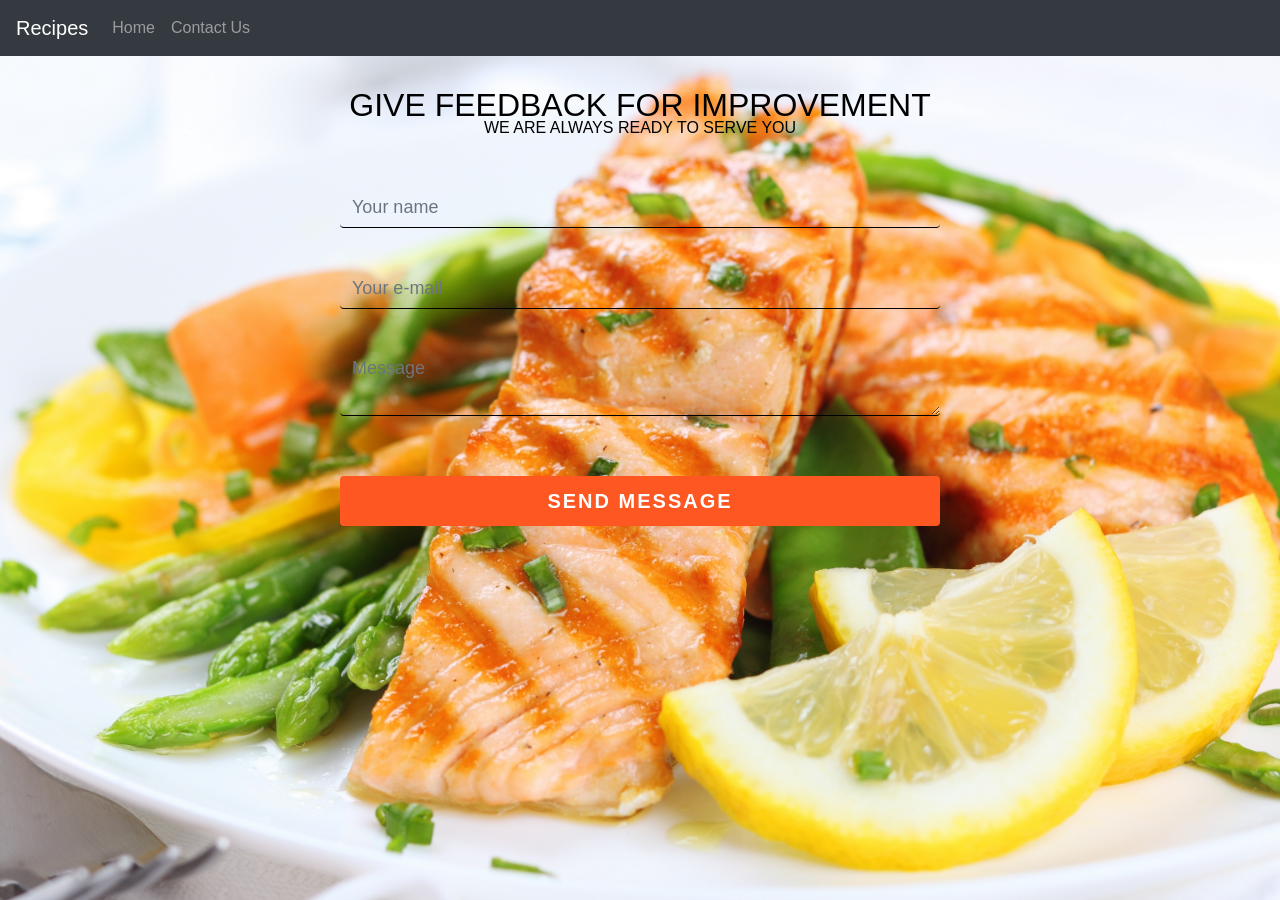
==== feedback.html @ b6a387ec "file commited" ====
<html>
<head>
<title>Feedback Form</title>
<link
      rel="stylesheet"
      href="https://maxcdn.bootstrapcdn.com/bootstrap/4.3.1/css/bootstrap.min.css"
    />
<link rel="stylesheet" type="text/css" href="fstyle.css">
</head>
<body>
<nav class="navbar navbar-expand-md bg-dark fixed-top navbar-dark">
      <a class="navbar-brand" href="#">Recipes</a>
      <button
        class="navbar-toggler"
        type="button"
        data-toggle="collapse"
        data-target="#collapsibleNavbar"
      >
        <span class="navbar-toggler-icon"></span>
      </button>
      <div class="collapse navbar-collapse" id="collapsibleNavbar">
        <ul class="navbar-nav">
          <li class="nav-item">
            <a class="nav-link" href="./index.html">Home</a>
          </li>
          <li class="nav-item">
            <a class="nav-link" href="#">Contact Us</a>
          </li>
        </ul>
      </div>
    </nav>
        <div class="feedback-title">
                    <h1>Give feedback for improvement</h1>
                    <h2>We are always ready to serve you</h2>
         </div>
         <div class="feedback-form">
                  <form id="feedback-form" method="post" action="" style="display: flex;flex-direction: column;align-items: center">
                  <input name="name" type="text" class="form-control" placeholder="Your name" required>
                  <br>
                   <input name="email" type="email" class="form-control" placeholder="Your e-mail" required>
                   <br>
                   <textarea name="message" class="form-control" placeholder="Message" row="4" required></textarea><br>
                   <input type="submit" class="form-control submit" value="SEND MESSAGE">
                 
                   </form>
          </div>        
</body>
</html>
---- fstyle.css ----
body{
     margin:0;
     padding:0;
     text-align:center;
     background:url(pic5.jpg);
     background-size:cover;
     background-position:center;
     font-family:sans-serif:cursive;
}
.feedback-title
{
      margin-top:100px;
      color:black;
      text-transform:uppercase;
      transition:all 1s ease-in-out;
}
.feedback-title h1{
      font-size:32px;
      line-height:10px;`
}
.feedback-title h2{
      font-size:16px;
}
form
{
    margin-top:50px;
    transition:all 1s ease-in-out;
}
.form-control
{
    width:600px;
    background:transparent;

    border:none;
    outline:none;
    border-bottom:1px solid black;
    color:#fff;
    font-size:18px;
    margin-bottom:16px;
}
input
{
height:45px;
}
form .submit
{
background:#ff5722;
border-color:transparent;
color:#fff;
font-size:20px;
font-weight:bold;
letter-spacing:2px;
height:50px;
margin-top:20px;

}
form .submit:hover
{
     background-color:#f44336;
     cursor:pointer;
   opacity:1;
}
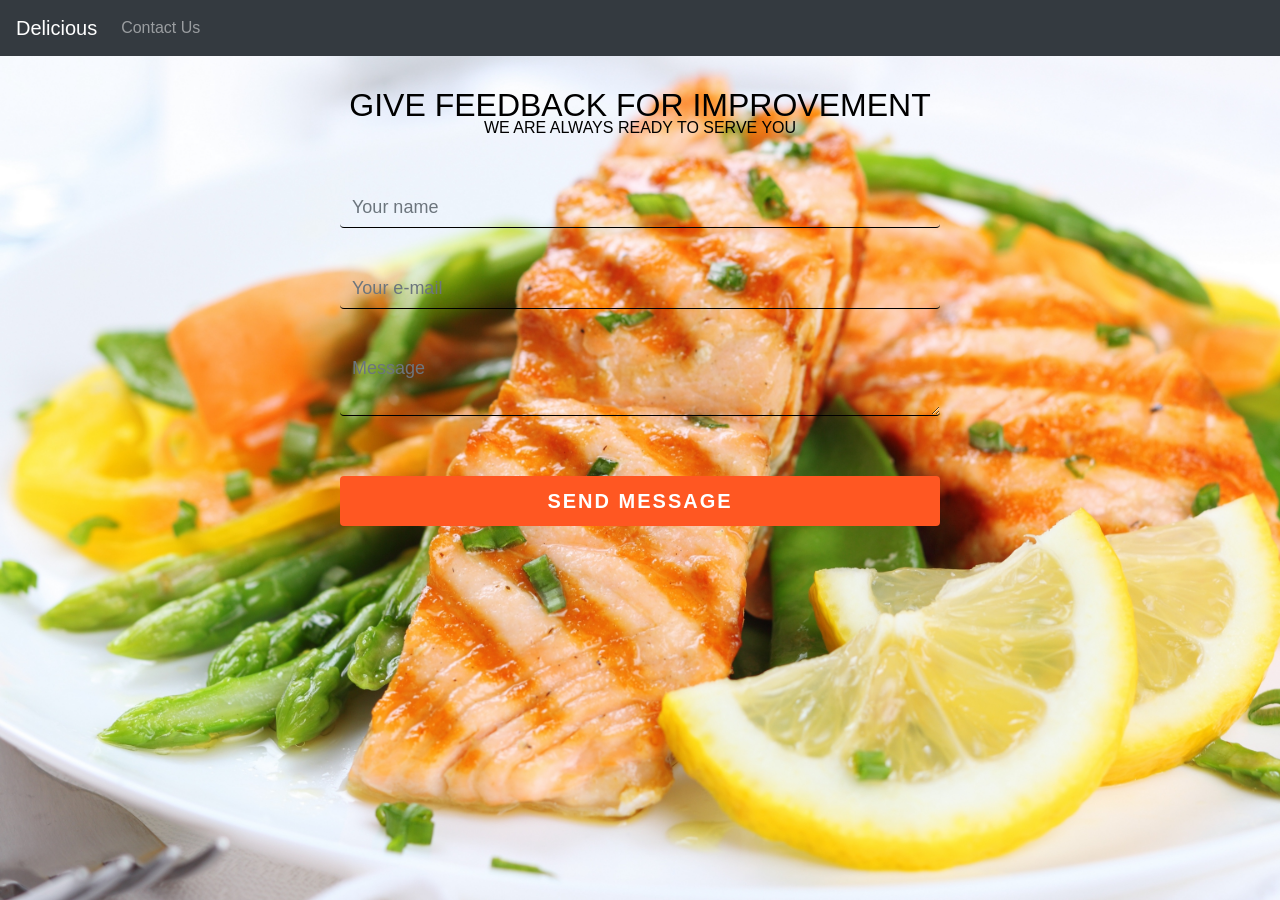
==== commit 3623cc22: "Update feedback.html" ====
--- a/feedback.html
+++ b/feedback.html
@@ -9,7 +9,7 @@
 </head>
 <body>
 <nav class="navbar navbar-expand-md bg-dark fixed-top navbar-dark">
-      <a class="navbar-brand" href="#">Recipes</a>
+      <a class="navbar-brand" href="index.html">Delicious</a>
       <button
         class="navbar-toggler"
         type="button"
@@ -20,11 +20,9 @@
       </button>
       <div class="collapse navbar-collapse" id="collapsibleNavbar">
         <ul class="navbar-nav">
+         
           <li class="nav-item">
-            <a class="nav-link" href="./index.html">Home</a>
-          </li>
-          <li class="nav-item">
-            <a class="nav-link" href="#">Contact Us</a>
+            <a class="nav-link" href="contact.html">Contact Us</a>
           </li>
         </ul>
       </div>
@@ -45,4 +43,4 @@
                    </form>
           </div>        
 </body>
-</html>+</html>
